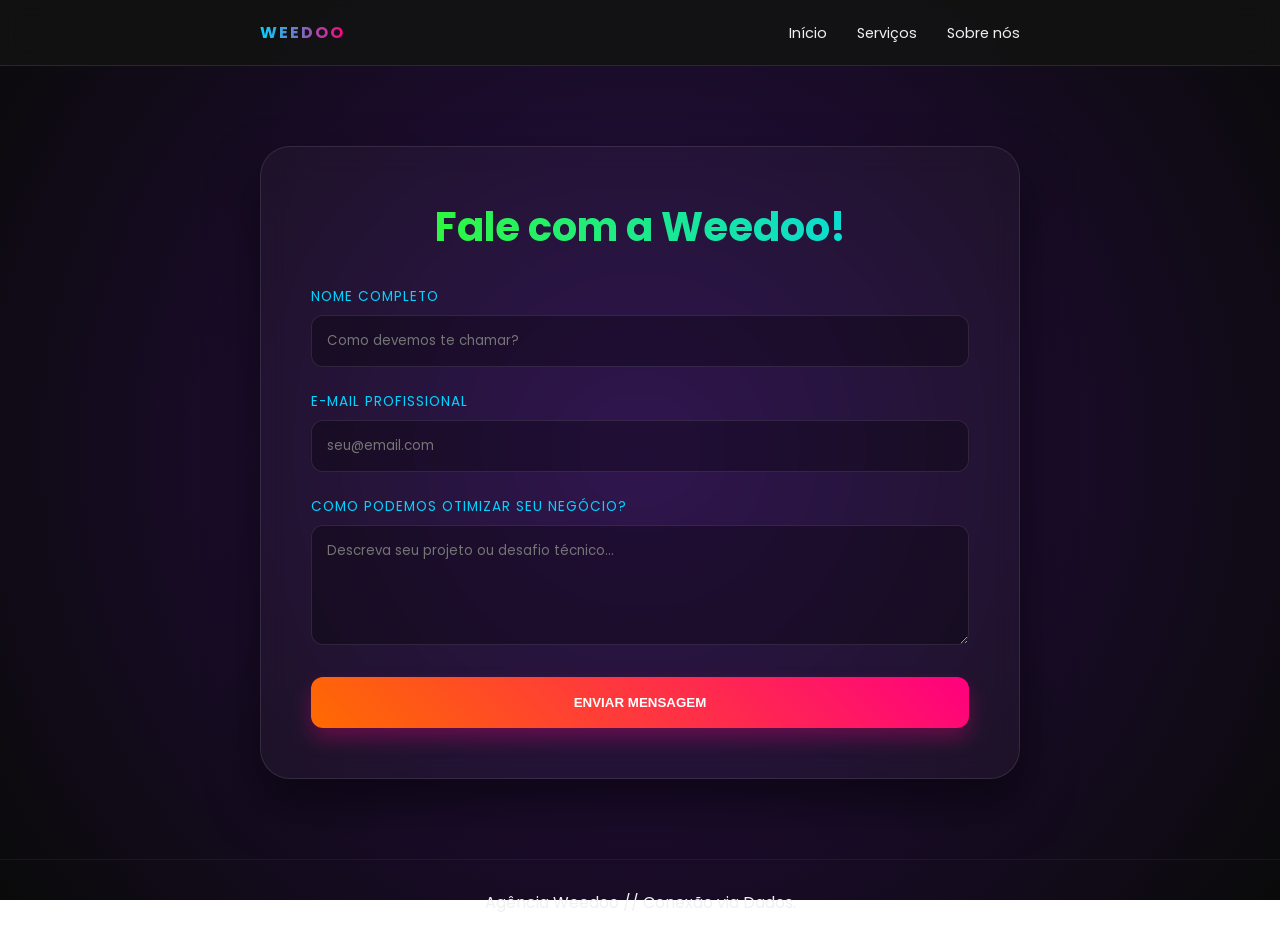
==== contato.html @ fac50c41 "Adicionado páginas de serviços, sobre e contato, com efeito Glassmorphism" ====
<!DOCTYPE html>
<html lang="pt-br">

<head>
    <meta charset="UTF-8">
    <meta name="viewport" content="width=device-width, initial-scale=1.0">
    <meta name="description"
        content="Entre em contato com a Agência Weedoo para consultoria em SEO e Business Intelligence.">
    <title>Weedoo - Conecte-se</title>

    <style>
        /* Base Ciber-Botânica */
        * {
            margin: 0;
            padding: 0;
            box-sizing: border-box;
        }

        body {
            font-family: 'Poppins', sans-serif;
            color: #f0f0f0;
            background: radial-gradient(circle at 50% 50%, rgb(42, 14, 74) 0%, rgb(10, 10, 10) 100%);
            background-attachment: fixed;
            min-height: 100vh;
            display: flex;
            flex-direction: column;
        }

        .container {
            max-width: 800px;
            margin: 0 auto;
            padding: 0 20px;
            width: 100%;
        }

        header {
            background-color: rgba(18, 18, 18, 0.9);
            backdrop-filter: blur(10px);
            padding: 20px 0;
            border-bottom: 1px solid rgba(255, 255, 255, 0.1);
        }

        header .container {
            display: flex;
            justify-content: space-between;
            align-items: center;
        }

        .logo strong {
            background: linear-gradient(90deg, #00d4ff, #ff007f);
            -webkit-background-clip: text;
            -webkit-text-fill-color: transparent;
            letter-spacing: 2px;
        }

        nav ul {
            display: flex;
            list-style: none;
        }

        nav ul li {
            margin-left: 30px;
        }

        nav ul li a {
            text-decoration: none;
            color: #f0f0f0;
            font-size: 0.9em;
        }

        /* Estilo do Formulário Surrealista */
        .contact-section {
            flex: 1;
            padding: 80px 0;
            display: flex;
            justify-content: center;
            align-items: center;
        }

        .form-card {
            background: rgba(255, 255, 255, 0.03);
            backdrop-filter: blur(15px);
            padding: 50px;
            border-radius: 30px;
            border: 1px solid rgba(255, 255, 255, 0.1);
            box-shadow: 0 25px 50px rgba(0, 0, 0, 0.5);
            width: 100%;
        }

        .form-card h1 {
            text-align: center;
            margin-bottom: 30px;
            font-size: 2.5em;
            background: linear-gradient(90deg, #39ff14, #00d4ff);
            -webkit-background-clip: text;
            -webkit-text-fill-color: transparent;
        }

        .input-group {
            margin-bottom: 25px;
            position: relative;
        }

        .input-group label {
            display: block;
            margin-bottom: 8px;
            font-size: 0.85em;
            color: #00d4ff;
            text-transform: uppercase;
            letter-spacing: 1px;
        }

        .input-group input,
        .input-group textarea {
            width: 100%;
            padding: 15px;
            background: rgba(0, 0, 0, 0.3);
            border: 1px solid rgba(255, 255, 255, 0.1);
            border-radius: 12px;
            color: #fff;
            font-family: inherit;
            transition: 0.4s;
            outline: none;
        }

        /* Efeito de Foco Neon */
        .input-group input:focus,
        .input-group textarea:focus {
            border-color: #ff007f;
            box-shadow: 0 0 15px rgba(255, 0, 127, 0.3);
            background: rgba(255, 255, 255, 0.05);
        }

        textarea {
            resize: vertical;
            min-height: 120px;
        }

        .btn-submit {
            width: 100%;
            padding: 18px;
            background: linear-gradient(45deg, #ff6b00, #ff007f);
            border: none;
            border-radius: 12px;
            color: white;
            font-weight: 700;
            text-transform: uppercase;
            cursor: pointer;
            transition: 0.3s;
            box-shadow: 0 10px 20px rgba(255, 0, 127, 0.3);
        }

        .btn-submit:hover {
            transform: translateY(-3px);
            box-shadow: 0 15px 30px rgba(255, 0, 127, 0.5);
            filter: brightness(1.1);
        }

        footer {
            text-align: center;
            padding: 30px 0;
            border-top: 1px solid rgba(255, 255, 255, 0.05);
        }
    </style>
    <link href="https://fonts.googleapis.com/css2?family=Poppins:wght@400;700&display=swap" rel="stylesheet">
</head>

<body>

    <header>
        <div class="container">
            <div class="logo"><strong>WEEDOO</strong></div>
            <nav>
                <ul>
                    <li><a href="index.html">Início</a></li>
                    <li><a href="servicos.html">Serviços</a></li>
                    <li><a href="sobre.html">Sobre nós</a></li>
                </ul>
            </nav>
        </div>
    </header>

    <main class="contact-section">
        <div class="container">
            <div class="form-card">
                <h1>Fale com a Weedoo!</h1>
                <form action="#" method="POST">
                    <div class="input-group">
                        <label for="nome">Nome Completo</label>
                        <input type="text" id="nome" name="nome" placeholder="Como devemos te chamar?" required>
                    </div>

                    <div class="input-group">
                        <label for="email">E-mail Profissional</label>
                        <input type="email" id="email" name="email" placeholder="seu@email.com" required>
                    </div>

                    <div class="input-group">
                        <label for="mensagem">Como podemos otimizar seu negócio?</label>
                        <textarea id="mensagem" name="mensagem"
                            placeholder="Descreva seu projeto ou desafio técnico..."></textarea>
                    </div>

                    <button type="submit" class="btn-submit">Enviar Mensagem</button>
                </form>
            </div>
        </div>
    </main>

    <footer>
        <p>Agência Weedoo // Conexão via Dados.</p>
    </footer>

</body>

</html>
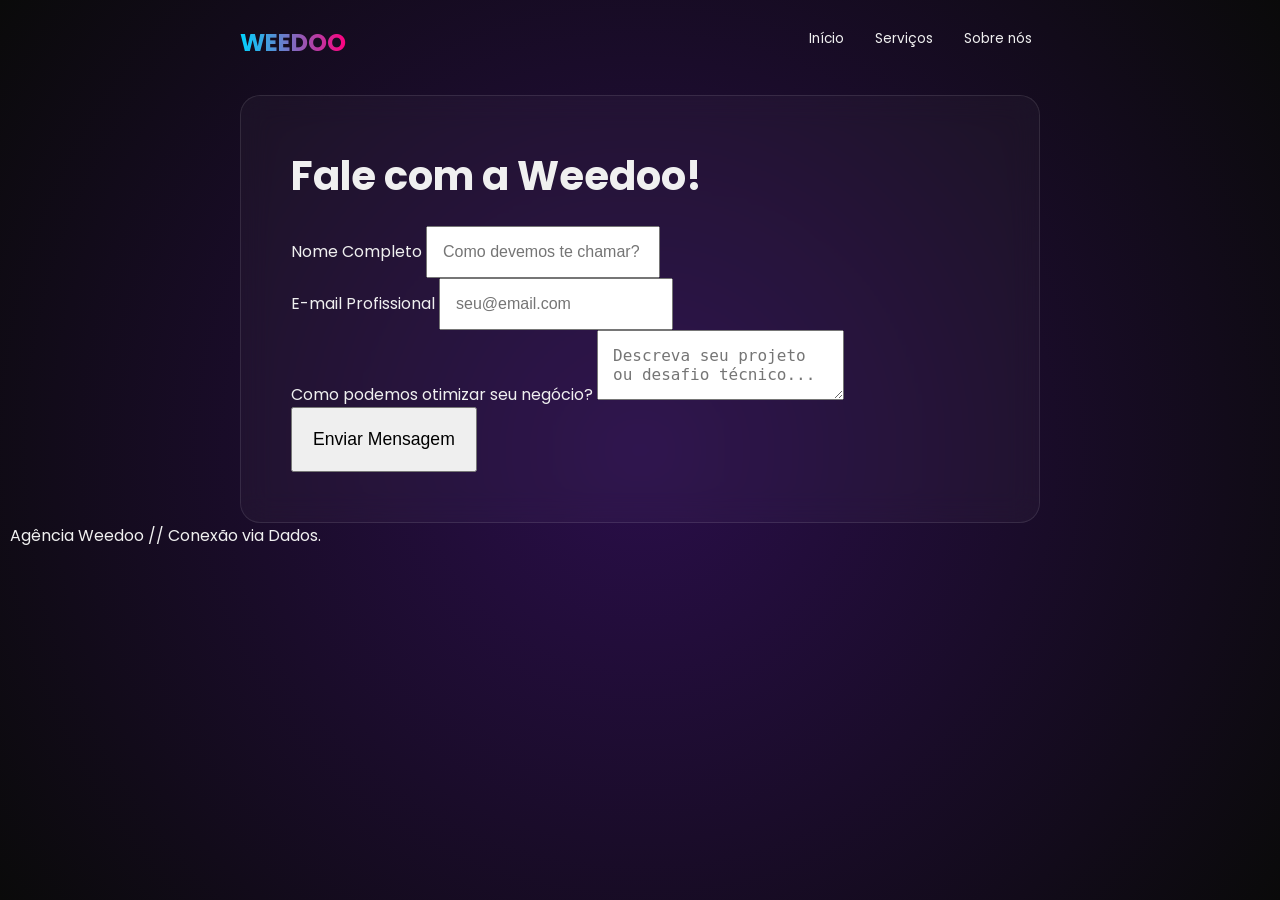
==== commit 63522650: "Adicionado CSS na página de contatos" ====
--- a/contato.html
+++ b/contato.html
@@ -9,7 +9,6 @@
     <title>Weedoo - Conecte-se</title>
 
     <style>
-        /* Base Ciber-Botânica */
         * {
             margin: 0;
             padding: 0;
@@ -22,144 +21,97 @@
             background: radial-gradient(circle at 50% 50%, rgb(42, 14, 74) 0%, rgb(10, 10, 10) 100%);
             background-attachment: fixed;
             min-height: 100vh;
-            display: flex;
-            flex-direction: column;
+            /* Garante que o conteúdo não cole nas bordas do celular */
+            padding: 10px;
         }
 
+        /* Ajuste para Mobile-First: o container ocupa quase tudo no celular */
         .container {
             max-width: 800px;
             margin: 0 auto;
-            padding: 0 20px;
             width: 100%;
         }
 
         header {
-            background-color: rgba(18, 18, 18, 0.9);
-            backdrop-filter: blur(10px);
-            padding: 20px 0;
-            border-bottom: 1px solid rgba(255, 255, 255, 0.1);
+            padding: 15px 0;
         }
 
+        /* No Mobile, vamos empilhar a logo e o menu para dar mais espaço */
         header .container {
             display: flex;
-            justify-content: space-between;
-            align-items: center;
+            flex-direction: column;
+            gap: 15px;
+            text-align: center;
         }
 
         .logo strong {
+            font-size: 1.5em;
             background: linear-gradient(90deg, #00d4ff, #ff007f);
             -webkit-background-clip: text;
             -webkit-text-fill-color: transparent;
-            letter-spacing: 2px;
         }
 
         nav ul {
             display: flex;
+            justify-content: center;
+            gap: 15px;
+            /* Espaço maior entre links para evitar cliques errados */
             list-style: none;
-        }
-
-        nav ul li {
-            margin-left: 30px;
         }
 
         nav ul li a {
             text-decoration: none;
             color: #f0f0f0;
-            font-size: 0.9em;
+            font-size: 0.85em;
+            padding: 8px;
+            /* Área de toque maior */
         }
 
-        /* Estilo do Formulário Surrealista */
-        .contact-section {
-            flex: 1;
-            padding: 80px 0;
-            display: flex;
-            justify-content: center;
-            align-items: center;
-        }
-
+        /* Formulário otimizado para o polegar */
         .form-card {
             background: rgba(255, 255, 255, 0.03);
             backdrop-filter: blur(15px);
-            padding: 50px;
-            border-radius: 30px;
+            padding: 30px 20px;
+            /* Menos preenchimento lateral no mobile */
+            border-radius: 20px;
             border: 1px solid rgba(255, 255, 255, 0.1);
-            box-shadow: 0 25px 50px rgba(0, 0, 0, 0.5);
-            width: 100%;
+            margin-top: 20px;
         }
 
         .form-card h1 {
-            text-align: center;
-            margin-bottom: 30px;
-            font-size: 2.5em;
-            background: linear-gradient(90deg, #39ff14, #00d4ff);
-            -webkit-background-clip: text;
-            -webkit-text-fill-color: transparent;
-        }
-
-        .input-group {
-            margin-bottom: 25px;
-            position: relative;
-        }
-
-        .input-group label {
-            display: block;
-            margin-bottom: 8px;
-            font-size: 0.85em;
-            color: #00d4ff;
-            text-transform: uppercase;
-            letter-spacing: 1px;
+            font-size: 1.8em;
+            /* Fonte menor para não quebrar linha em excesso */
+            margin-bottom: 20px;
         }
 
         .input-group input,
         .input-group textarea {
-            width: 100%;
+            font-size: 16px;
+            /* DICA DE OURO: No iPhone, se a fonte for < 16px, o navegador dá zoom automático ao clicar, o que estraga a experiência. */
             padding: 15px;
-            background: rgba(0, 0, 0, 0.3);
-            border: 1px solid rgba(255, 255, 255, 0.1);
-            border-radius: 12px;
-            color: #fff;
-            font-family: inherit;
-            transition: 0.4s;
-            outline: none;
-        }
-
-        /* Efeito de Foco Neon */
-        .input-group input:focus,
-        .input-group textarea:focus {
-            border-color: #ff007f;
-            box-shadow: 0 0 15px rgba(255, 0, 127, 0.3);
-            background: rgba(255, 255, 255, 0.05);
-        }
-
-        textarea {
-            resize: vertical;
-            min-height: 120px;
         }
 
         .btn-submit {
-            width: 100%;
-            padding: 18px;
-            background: linear-gradient(45deg, #ff6b00, #ff007f);
-            border: none;
-            border-radius: 12px;
-            color: white;
-            font-weight: 700;
-            text-transform: uppercase;
-            cursor: pointer;
-            transition: 0.3s;
-            box-shadow: 0 10px 20px rgba(255, 0, 127, 0.3);
+            padding: 20px;
+            /* Botão bem alto para o toque */
+            font-size: 1.1em;
         }
 
-        .btn-submit:hover {
-            transform: translateY(-3px);
-            box-shadow: 0 15px 30px rgba(255, 0, 127, 0.5);
-            filter: brightness(1.1);
-        }
+        /* MEDIA QUERY: Para telas maiores (Desktop), voltamos ao layout original */
+        @media (min-width: 768px) {
+            header .container {
+                flex-direction: row;
+                justify-content: space-between;
+                text-align: left;
+            }
 
-        footer {
-            text-align: center;
-            padding: 30px 0;
-            border-top: 1px solid rgba(255, 255, 255, 0.05);
+            .form-card {
+                padding: 50px;
+            }
+
+            .form-card h1 {
+                font-size: 2.5em;
+            }
         }
     </style>
     <link href="https://fonts.googleapis.com/css2?family=Poppins:wght@400;700&display=swap" rel="stylesheet">
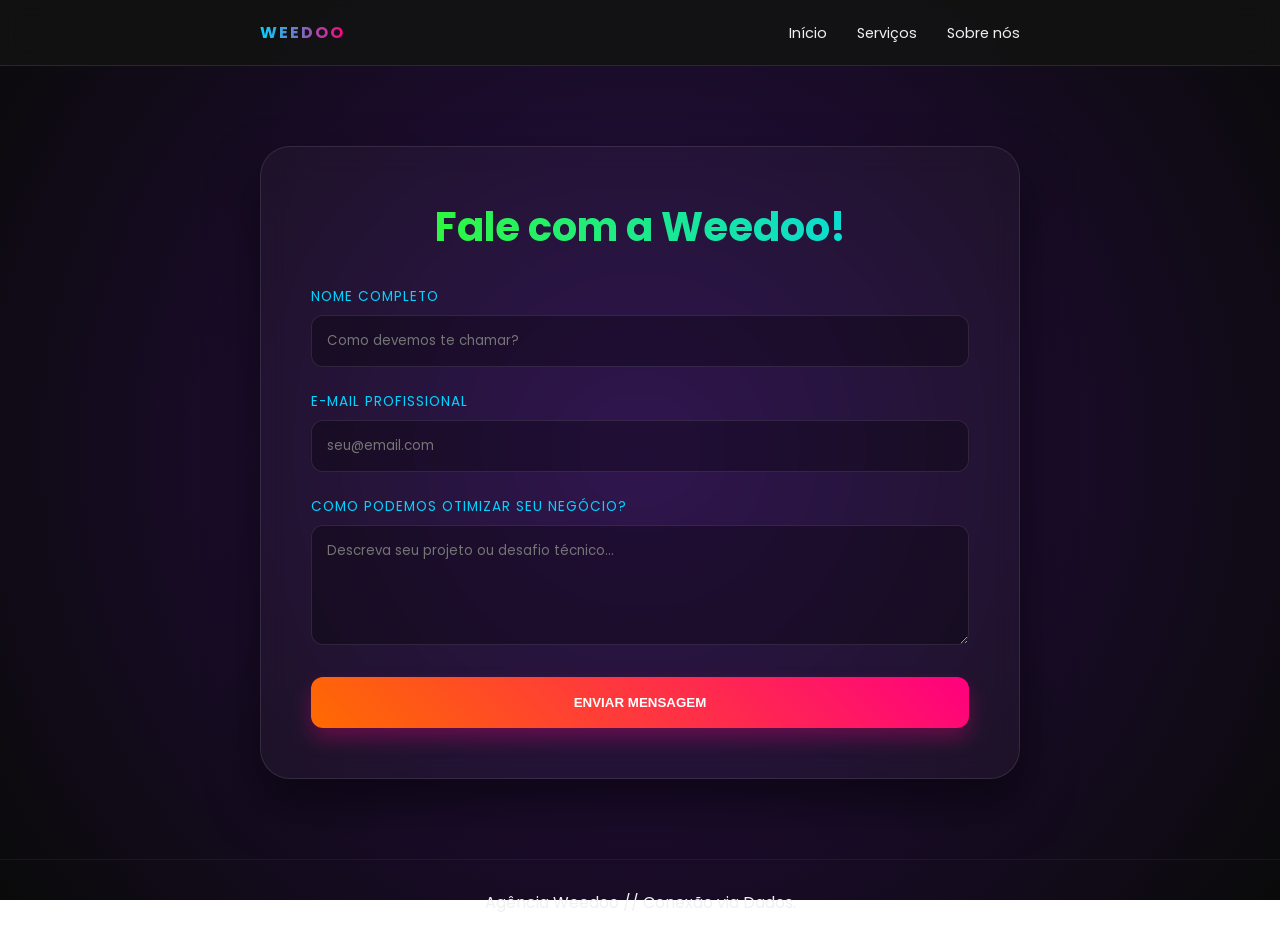
==== commit 07e125a7: "Adicionado CSS na página de contatos" ====
--- a/contato.html
+++ b/contato.html
@@ -9,6 +9,7 @@
     <title>Weedoo - Conecte-se</title>
 
     <style>
+        /* Base Ciber-Botânica */
         * {
             margin: 0;
             padding: 0;
@@ -21,97 +22,144 @@
             background: radial-gradient(circle at 50% 50%, rgb(42, 14, 74) 0%, rgb(10, 10, 10) 100%);
             background-attachment: fixed;
             min-height: 100vh;
-            /* Garante que o conteúdo não cole nas bordas do celular */
-            padding: 10px;
-        }
-
-        /* Ajuste para Mobile-First: o container ocupa quase tudo no celular */
+            display: flex;
+            flex-direction: column;
+        }
+
         .container {
             max-width: 800px;
             margin: 0 auto;
+            padding: 0 20px;
             width: 100%;
         }
 
         header {
-            padding: 15px 0;
-        }
-
-        /* No Mobile, vamos empilhar a logo e o menu para dar mais espaço */
+            background-color: rgba(18, 18, 18, 0.9);
+            backdrop-filter: blur(10px);
+            padding: 20px 0;
+            border-bottom: 1px solid rgba(255, 255, 255, 0.1);
+        }
+
         header .container {
             display: flex;
-            flex-direction: column;
-            gap: 15px;
-            text-align: center;
+            justify-content: space-between;
+            align-items: center;
         }
 
         .logo strong {
-            font-size: 1.5em;
             background: linear-gradient(90deg, #00d4ff, #ff007f);
             -webkit-background-clip: text;
             -webkit-text-fill-color: transparent;
+            letter-spacing: 2px;
         }
 
         nav ul {
             display: flex;
-            justify-content: center;
-            gap: 15px;
-            /* Espaço maior entre links para evitar cliques errados */
             list-style: none;
+        }
+
+        nav ul li {
+            margin-left: 30px;
         }
 
         nav ul li a {
             text-decoration: none;
             color: #f0f0f0;
-            font-size: 0.85em;
-            padding: 8px;
-            /* Área de toque maior */
-        }
-
-        /* Formulário otimizado para o polegar */
+            font-size: 0.9em;
+        }
+
+        /* Estilo do Formulário Surrealista */
+        .contact-section {
+            flex: 1;
+            padding: 80px 0;
+            display: flex;
+            justify-content: center;
+            align-items: center;
+        }
+
         .form-card {
             background: rgba(255, 255, 255, 0.03);
             backdrop-filter: blur(15px);
-            padding: 30px 20px;
-            /* Menos preenchimento lateral no mobile */
-            border-radius: 20px;
+            padding: 50px;
+            border-radius: 30px;
             border: 1px solid rgba(255, 255, 255, 0.1);
-            margin-top: 20px;
+            box-shadow: 0 25px 50px rgba(0, 0, 0, 0.5);
+            width: 100%;
         }
 
         .form-card h1 {
-            font-size: 1.8em;
-            /* Fonte menor para não quebrar linha em excesso */
-            margin-bottom: 20px;
+            text-align: center;
+            margin-bottom: 30px;
+            font-size: 2.5em;
+            background: linear-gradient(90deg, #39ff14, #00d4ff);
+            -webkit-background-clip: text;
+            -webkit-text-fill-color: transparent;
+        }
+
+        .input-group {
+            margin-bottom: 25px;
+            position: relative;
+        }
+
+        .input-group label {
+            display: block;
+            margin-bottom: 8px;
+            font-size: 0.85em;
+            color: #00d4ff;
+            text-transform: uppercase;
+            letter-spacing: 1px;
         }
 
         .input-group input,
         .input-group textarea {
-            font-size: 16px;
-            /* DICA DE OURO: No iPhone, se a fonte for < 16px, o navegador dá zoom automático ao clicar, o que estraga a experiência. */
+            width: 100%;
             padding: 15px;
+            background: rgba(0, 0, 0, 0.3);
+            border: 1px solid rgba(255, 255, 255, 0.1);
+            border-radius: 12px;
+            color: #fff;
+            font-family: inherit;
+            transition: 0.4s;
+            outline: none;
+        }
+
+        /* Efeito de Foco Neon */
+        .input-group input:focus,
+        .input-group textarea:focus {
+            border-color: #ff007f;
+            box-shadow: 0 0 15px rgba(255, 0, 127, 0.3);
+            background: rgba(255, 255, 255, 0.05);
+        }
+
+        textarea {
+            resize: vertical;
+            min-height: 120px;
         }
 
         .btn-submit {
-            padding: 20px;
-            /* Botão bem alto para o toque */
-            font-size: 1.1em;
-        }
-
-        /* MEDIA QUERY: Para telas maiores (Desktop), voltamos ao layout original */
-        @media (min-width: 768px) {
-            header .container {
-                flex-direction: row;
-                justify-content: space-between;
-                text-align: left;
-            }
-
-            .form-card {
-                padding: 50px;
-            }
-
-            .form-card h1 {
-                font-size: 2.5em;
-            }
+            width: 100%;
+            padding: 18px;
+            background: linear-gradient(45deg, #ff6b00, #ff007f);
+            border: none;
+            border-radius: 12px;
+            color: white;
+            font-weight: 700;
+            text-transform: uppercase;
+            cursor: pointer;
+            transition: 0.3s;
+            box-shadow: 0 10px 20px rgba(255, 0, 127, 0.3);
+        }
+
+        .btn-submit:hover {
+            transform: translateY(-3px);
+            box-shadow: 0 15px 30px rgba(255, 0, 127, 0.5);
+            filter: brightness(1.1);
+        }
+
+        footer {
+            text-align: center;
+            padding: 30px 0;
+            border-top: 1px solid rgba(255, 255, 255, 0.05);
         }
     </style>
     <link href="https://fonts.googleapis.com/css2?family=Poppins:wght@400;700&display=swap" rel="stylesheet">
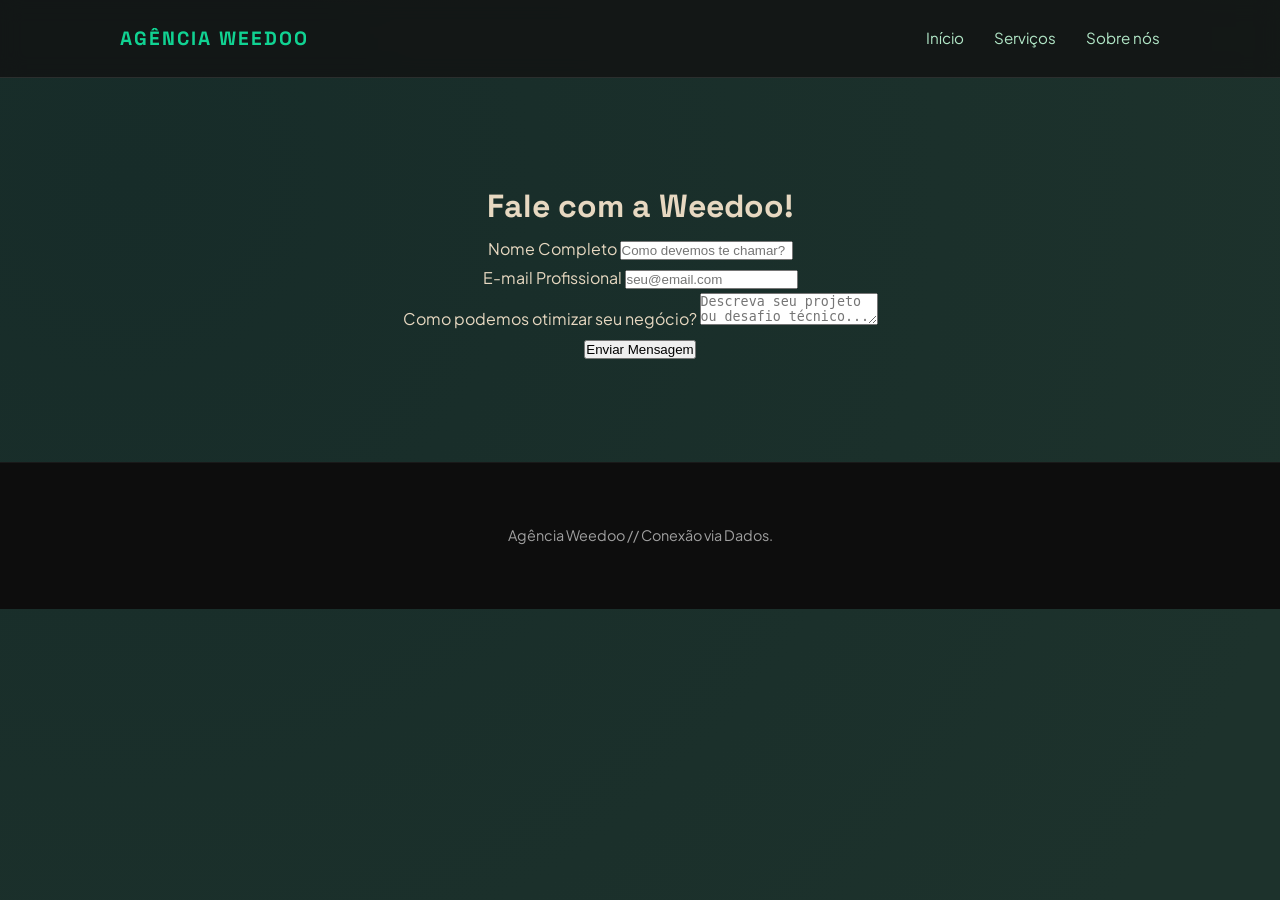
==== commit 35917e9c: "Adicionando estilos na homepage e na página de serviços" ====
--- a/contato.html
+++ b/contato.html
@@ -7,169 +7,19 @@
     <meta name="description"
         content="Entre em contato com a Agência Weedoo para consultoria em SEO e Business Intelligence.">
     <title>Weedoo - Conecte-se</title>
-
-    <style>
-        /* Base Ciber-Botânica */
-        * {
-            margin: 0;
-            padding: 0;
-            box-sizing: border-box;
-        }
-
-        body {
-            font-family: 'Poppins', sans-serif;
-            color: #f0f0f0;
-            background: radial-gradient(circle at 50% 50%, rgb(42, 14, 74) 0%, rgb(10, 10, 10) 100%);
-            background-attachment: fixed;
-            min-height: 100vh;
-            display: flex;
-            flex-direction: column;
-        }
-
-        .container {
-            max-width: 800px;
-            margin: 0 auto;
-            padding: 0 20px;
-            width: 100%;
-        }
-
-        header {
-            background-color: rgba(18, 18, 18, 0.9);
-            backdrop-filter: blur(10px);
-            padding: 20px 0;
-            border-bottom: 1px solid rgba(255, 255, 255, 0.1);
-        }
-
-        header .container {
-            display: flex;
-            justify-content: space-between;
-            align-items: center;
-        }
-
-        .logo strong {
-            background: linear-gradient(90deg, #00d4ff, #ff007f);
-            -webkit-background-clip: text;
-            -webkit-text-fill-color: transparent;
-            letter-spacing: 2px;
-        }
-
-        nav ul {
-            display: flex;
-            list-style: none;
-        }
-
-        nav ul li {
-            margin-left: 30px;
-        }
-
-        nav ul li a {
-            text-decoration: none;
-            color: #f0f0f0;
-            font-size: 0.9em;
-        }
-
-        /* Estilo do Formulário Surrealista */
-        .contact-section {
-            flex: 1;
-            padding: 80px 0;
-            display: flex;
-            justify-content: center;
-            align-items: center;
-        }
-
-        .form-card {
-            background: rgba(255, 255, 255, 0.03);
-            backdrop-filter: blur(15px);
-            padding: 50px;
-            border-radius: 30px;
-            border: 1px solid rgba(255, 255, 255, 0.1);
-            box-shadow: 0 25px 50px rgba(0, 0, 0, 0.5);
-            width: 100%;
-        }
-
-        .form-card h1 {
-            text-align: center;
-            margin-bottom: 30px;
-            font-size: 2.5em;
-            background: linear-gradient(90deg, #39ff14, #00d4ff);
-            -webkit-background-clip: text;
-            -webkit-text-fill-color: transparent;
-        }
-
-        .input-group {
-            margin-bottom: 25px;
-            position: relative;
-        }
-
-        .input-group label {
-            display: block;
-            margin-bottom: 8px;
-            font-size: 0.85em;
-            color: #00d4ff;
-            text-transform: uppercase;
-            letter-spacing: 1px;
-        }
-
-        .input-group input,
-        .input-group textarea {
-            width: 100%;
-            padding: 15px;
-            background: rgba(0, 0, 0, 0.3);
-            border: 1px solid rgba(255, 255, 255, 0.1);
-            border-radius: 12px;
-            color: #fff;
-            font-family: inherit;
-            transition: 0.4s;
-            outline: none;
-        }
-
-        /* Efeito de Foco Neon */
-        .input-group input:focus,
-        .input-group textarea:focus {
-            border-color: #ff007f;
-            box-shadow: 0 0 15px rgba(255, 0, 127, 0.3);
-            background: rgba(255, 255, 255, 0.05);
-        }
-
-        textarea {
-            resize: vertical;
-            min-height: 120px;
-        }
-
-        .btn-submit {
-            width: 100%;
-            padding: 18px;
-            background: linear-gradient(45deg, #ff6b00, #ff007f);
-            border: none;
-            border-radius: 12px;
-            color: white;
-            font-weight: 700;
-            text-transform: uppercase;
-            cursor: pointer;
-            transition: 0.3s;
-            box-shadow: 0 10px 20px rgba(255, 0, 127, 0.3);
-        }
-
-        .btn-submit:hover {
-            transform: translateY(-3px);
-            box-shadow: 0 15px 30px rgba(255, 0, 127, 0.5);
-            filter: brightness(1.1);
-        }
-
-        footer {
-            text-align: center;
-            padding: 30px 0;
-            border-top: 1px solid rgba(255, 255, 255, 0.05);
-        }
-    </style>
-    <link href="https://fonts.googleapis.com/css2?family=Poppins:wght@400;700&display=swap" rel="stylesheet">
+    <link rel="preconnect" href="https://fonts.googleapis.com">
+    <link rel="preconnect" href="https://fonts.gstatic.com" crossorigin>
+    <link href="https://fonts.googleapis.com/css2?family=Plus+Jakarta+Sans:wght@400;500;600&family=Space+Grotesk:wght@500;700&display=swap" rel="stylesheet">
+    <link rel="stylesheet" href="css_files/index-styles.css">
 </head>
 
 <body>
 
     <header>
         <div class="container">
-            <div class="logo"><strong>WEEDOO</strong></div>
+            <div class="logo">
+                <a href="index.html"><strong>AGÊNCIA WEEDOO</strong></a>
+            </div>
             <nav>
                 <ul>
                     <li><a href="index.html">Início</a></li>
--- a/css_files/index-styles.css
+++ b/css_files/index-styles.css
@@ -0,0 +1,444 @@
+/* Reset para um design limpo */
+* {
+    margin: 0;
+    padding: 0;
+    box-sizing: border-box;
+    scroll-behavior: smooth;
+}
+
+body {
+    font-family: 'Plus Jakarta Sans', sans-serif; /* Fonte ultra-legível para o texto */
+    font-weight: 400;
+    line-height: 1.8; /* Diminuído ligeiramente de 2.8 para alinhar com o padrão Data Tech */
+    color: #e7d8c1;
+    background: radial-gradient(circle at 10% 20%, rgb(23, 44, 41) 0%, rgb(29, 50, 44) 90%);
+    background-attachment: fixed;
+    overflow-x: hidden;
+}
+
+/* Forçando os títulos a usarem a estética tech/geométrica */
+h1, h2, h3, .logo strong {
+    font-family: 'Space Grotesk', sans-serif;
+    font-weight: 700; /* Peso marcante para os títulos */
+}
+
+/* Container de Centralização Moderna */
+.container {
+    max-width: 1100px;
+    margin: 0 auto;
+    padding: 0 30px;
+}
+
+/* Cabeçalho Minimalista Moderno */
+header {
+    background-color: rgba(18, 18, 18, 0.8);
+    backdrop-filter: blur(10px);
+    /* Efeito de vidro jateado */
+    border-bottom: 1px solid rgba(255, 255, 255, 0.1);
+    padding: 20px 0;
+    position: sticky;
+    top: 0;
+    z-index: 1000;
+}
+
+header .container {
+    display: flex;
+    justify-content: space-between;
+    align-items: center;
+}
+
+.logo {
+    font-size: 1.2em;
+    font-weight: 800;
+    letter-spacing: 2px;
+    text-transform: uppercase;
+    /* Texto com Gradiente Moderno */
+    background: linear-gradient(90deg, #11e19cef, #11e19cef);
+    -webkit-background-clip: text;
+    -webkit-text-fill-color: transparent;
+    background-clip: text;         /* Propriedade padrão para compatibilidade total */
+    color: transparent;            /* Geralmente usado junto para mostrar o gradiente atrás */
+}
+
+nav ul {
+    display: flex;
+    list-style: none;
+}
+
+nav ul li {
+    margin-left: 30px;
+}
+
+nav ul li a {
+    text-decoration: none;
+    color: #b2e7c7;
+    font-weight: 400;
+    font-size: 0.95em;
+    transition: 0.3s;
+}
+
+/* Hover com o Azul Elétrico */
+nav ul li a:hover {
+    color: #fffb00;
+    text-shadow: 0 0 10px #fffb00;
+}
+
+/* Seção Principal (Hero) Surrealista */
+main {
+    padding: 100px 0;
+    text-align: center;
+}
+
+.hero h1 {
+    font-size: 2.8em;
+    font-weight: 700;
+    margin-bottom: 30px;
+    color: #ecf5b4;
+    line-height: 1.8;
+}
+
+/* Detalhe Laranja Vibrante na Hero */
+.hero p {
+    font-size: 1.2em;
+    color: #f5f5c6;
+    max-width: 700px;
+    margin: 0 auto 40px auto;
+}
+
+p.texto-grande {
+    font-size: 1.5em;
+    color: #f5f5c6;
+    /* Laranja Vibrante */
+    margin-bottom: 20px;
+}
+
+p.texto-medio {
+    font-size: 1.3em;
+    color: #f5f5c6;
+    /* Laranja Vibrante */
+    margin-bottom: 20px;
+}
+
+p.texto-pequeno {
+    font-size: 1.1em;
+    color: #f5f5c6;
+    margin-bottom: 20px;
+    background-size: contain;
+    background-color: #52525262;
+}
+
+/* Botão CTA Laranja com Sombra Neon */
+.btn-cta {
+    background-color: #9f4607;
+    color: #faece3;
+    padding: 15px 35px;
+    border: none;
+    border-radius: 50px;
+    font-size: 1em;
+    font-weight: 600;
+    text-transform: uppercase;
+    cursor: pointer;
+    transition: 0.3s;
+    box-shadow: 0 4px 15px rgba(255, 107, 0, 0.4);
+}
+
+.btn-cta:hover {
+    box-shadow: 0 6px 20px rgba(255, 107, 0, 0.7);
+    transform: translateY(-2px);
+}
+
+/* Grid de Cards Moderno */
+.card-grid {
+    display: grid;
+    grid-template-columns: repeat(2, 1fr);
+    gap: 30px;
+    margin-top: 60px;
+    text-align: left;
+    /* Garante que o grid em si esteja centralizado */
+    justify-content: center; 
+    max-width: 900px; /* Opcional: limita a largura para os cards não ficarem esticados demais */
+    margin-left: auto;
+    margin-right: auto;
+}
+
+/* Quando a tela for menor que 768px (celulares) */
+@media (max-width: 768px) {
+    .card-grid {
+        grid-template-columns: 1fr; /* Volta para 1 card por linha */
+        max-width: 100%;
+    }
+}
+
+/* Cards Surrealistas "Flutuantes" */
+article {
+    background: rgba(255, 255, 255, 0.03);
+    padding: 35px;
+    border-radius: 35px;
+    border: 1px solid rgba(255, 255, 255, 0.05);
+    transition: 0.4s;
+    position: relative;
+    overflow: hidden;
+    height: 100%;
+}
+/* Saiba Mais*/
+span a {
+    cursor: pointer;
+    text-decoration: none;
+    color: #37ff145c;
+}
+span a:hover {
+    transform: translateY(-5px);
+    box-shadow: 0 0 15px rgba(0, 250, 154, 0.15);
+    background-color: rgba(255, 255, 255, 0.03); /* Leve clareada no fundo do card */
+    color: #37ff145c;
+    border: 1px solid rgba(55, 255, 20, 0.1);    /* Borda quase invisível */
+    backdrop-filter: blur(5px);
+    border-radius: 6px;
+}
+/* Efeito de Hover: Borda de Neon Verde e Magenta */
+article:hover {
+    transform: translateY(-5px);
+    border: 1px solid rgba(235, 255, 20, 0.3);
+    box-shadow: 0 10px 30px rgba(75, 251, 44, 0.1);
+}
+
+article h3 {
+    color: #ffd41491;
+    /* Azul Elétrico */
+    margin-bottom: 15px;
+    font-size: 1.4em;
+}
+
+/* Toque Surrealista: Destaque Verde Neon no texto */
+article p {
+    font-size: 1em;
+    color: #d0d0d0;
+    word-wrap: break-word;
+}
+
+article::after {
+    content: '';
+    position: absolute;
+    bottom: 0;
+    left: 0;
+    width: 100%;
+    height: 3px;
+    background: linear-gradient(90deg, #39ff14, #ff007f);
+    /* Verde -> Magenta */
+}
+
+/* ===================================================
+   1. SEÇÃO: POS-CARDS (Estratégias de Marketing CFM)
+   =================================================== */
+
+   .pos-cards {
+    overflow: hidden; /* Mantém os fundos cortados caso use border-radius */
+    margin-top: 30px;
+}
+
+/* Espaçamento padrão para as linhas da seção pós-cards */
+.pos-cards div {
+    padding: 18px 25px;
+}
+
+.pos-cards div span {
+    font-family: 'Space Grotesk', sans-serif;
+    font-weight: 600;
+    color: #37ff1446; /* O verde aplicando o contraste total */
+    letter-spacing: 0.5px;
+}
+
+/* Cores personalizadas para cada uma das 4 linhas */
+.pos-cards div:nth-child(1) {
+    background-color: rgba(255, 255, 255, 0.02); /* Fundo quase invisível para o título */
+}
+
+.pos-cards div:nth-child(2) {
+    background-color: rgba(55, 255, 20, 0.04);   /* Verde neon bem sutil */
+}
+
+.pos-cards div:nth-child(3) {
+    background-color: rgba(0, 0, 0, 0.15);         /* Preto translúcido */
+}
+
+.pos-cards div:nth-child(4) {
+    background-color: rgba(159, 70, 7, 0.08);     /* Toque sutil do laranja do CTA */
+}
+
+
+/* ===================================================
+   2. SEÇÃO: SOBRE-WEEDOO (Institucional)
+   =================================================== */
+
+.sobre-weedoo p {
+    overflow: hidden;
+    margin-top: 30px;
+    font-family:Cambria, Cochin, Georgia, Times, 'Times New Roman', serif;
+    font-weight: 800;
+    font-size: large;
+}
+
+/* Espaçamento padrão para as linhas do Sobre Nós */
+.sobre-weedoo div {
+    padding: 20px 25px;
+}
+
+/* Cores personalizadas para cada uma das 5 linhas */
+.sobre-weedoo div:nth-child(1) {
+    background-color: rgba(120, 71, 199, 0.08);  /* Um toque do roxo da sua logo */
+}
+
+.sobre-weedoo div:nth-child(2) {
+    background-color: rgba(255, 255, 255, 0.03);  /* Cinza bem suave */
+}
+
+.sobre-weedoo div:nth-child(3) {
+    background-color: rgba(0, 0, 0, 0.2);          /* Fundo escuro para contraste */
+}
+
+.sobre-weedoo div:nth-child(4) {
+    background-color: rgba(55, 255, 20, 0.03);   /* Verde ciber-botânico de leve */
+}
+
+.sobre-weedoo div:nth-child(5) {
+    background-color: rgba(0, 0, 0, 0.1);          /* Fechamento mais escuro */
+}
+
+/* Estilização do background da caixa 'Mantenha-se Conectado*'*/
+/* Estilização do container pai */
+.chamada-conexao {
+    background-color: #0f3200a7;
+    border: solid rgba(66, 132, 21, 0.483);
+    border-radius: 8px;
+    overflow: hidden; /* IMPORTANTE: Garante que o fundo das linhas não "vaze" pelas pontas arredondadas */
+}
+
+/* Estilo comum para todas as divs internas (para dar um respiro) */
+.chamada-conexao div {
+    padding: 15px 20px;
+}
+
+/* Cores diferentes para cada linha */
+.chamada-conexao div:nth-child(1) {
+    background-color: rgba(55, 255, 20, 0.037); /* Verde Neon sutil */
+}
+
+.chamada-conexao div:nth-child(2) {
+    background-color: rgba(0, 0, 0, 0.2);      /* Preto translúcido */
+}
+
+.chamada-conexao div:nth-child(3) {
+    background-color: rgba(120, 71, 199, 0.1); /* Púrpura (seguindo sua logo) */
+}
+
+.chamada-conexao div:nth-child(4) {
+    background-color: rgba(55, 255, 20, 0.037); /* Cinza quase invisível */
+}
+
+/* Container Geral do FAQ */
+.faq-secao {
+    margin-top: 60px;
+    text-align: left;
+}
+
+.faq-secao h2 {
+    text-align: center;
+    margin-bottom: 40px;
+    color: #ecf5b4;
+}
+
+.faq-container {
+    max-width: 800px;
+    margin: 0 auto;
+}
+
+/* Estilização de cada bloco de pergunta */
+.faq-container details {
+    background-color: rgba(255, 255, 255, 0.02);
+    border: 1px solid rgba(66, 132, 21, 0.3);
+    border-radius: 8px;
+    margin-bottom: 15px;
+    padding: 20px;
+    transition: all 0.3s ease;
+}
+
+/* O título da pergunta (clicável) */
+.faq-container summary {
+    font-family: 'Space Grotesk', sans-serif;
+    font-weight: 600;
+    color: #e7d8c1;
+    cursor: pointer;
+    list-style: none; /* Remove a seta padrão no Chrome/Firefox */
+    display: flex;
+    justify-content: space-between;
+    align-items: center;
+}
+
+/* Remove a seta padrão no Safari */
+.faq-container summary::-webkit-details-marker {
+    display: none;
+}
+
+/* Pequeno sinal de "+" estilizado usando pseudo-elemento */
+.faq-container summary::after {
+    content: '+';
+    color: #37ff145c; /* Seu verde neon translúcido */
+    font-size: 1.4em;
+    transition: transform 0.3s ease;
+}
+
+/* --- COMPORTAMENTO QUANDO ABERTO --- */
+
+/* Quando o card está aberto, muda a borda e o brilho */
+.faq-container details[open] {
+    border-color: rgba(55, 255, 20, 0.6);
+    box-shadow: 0 0 15px rgba(55, 255, 20, 0.05);
+    background-color: rgba(0, 0, 0, 0.15);
+}
+
+/* Gira o sinal de "+" para virar um "x" quando aberto */
+.faq-container details[open] summary::after {
+    transform: rotate(45deg);
+    color: #37ff14; /* Verde neon total quando ativo */
+}
+
+/* Estilo do texto da resposta */
+.faq-container p {
+    font-family: 'Plus Jakarta Sans', sans-serif;
+    margin-top: 15px;
+    color: #d0d0d0;
+    line-height: 1.6;
+    font-size: 0.95em;
+}
+
+/* Rodapé em Profundidade */
+footer {
+    background-color: #0d0d0d;
+    color: #a0a0a0;
+    padding: 60px 0;
+    text-align: center;
+    font-size: 0.9em;
+    border-top: 1px solid rgba(255, 255, 255, 0.05);
+}
+
+footer a {
+    color: #4c00ff;
+    /* Magenta */
+    text-decoration: none;
+    margin: 0 10px;
+    transition: 0.3s;
+}
+
+footer a:hover {
+    color: #ffffff;
+    text-shadow: 0 0 10px #ff007f;
+}
+
+/* Ajuste de responsividade para telas de até 768px (Celulares e Tablets) */
+@media (max-width: 768px) {
+    .chamada-conexao {
+        margin-left: 20px;  /* Afasta da margem esquerda */
+        margin-right: 20px; /* Afasta da margem direita */
+        width: auto;        /* O pulo do gato: desfaz o '100%' para a margem funcionar sem criar barra de rolagem lateral */
+    }
+}
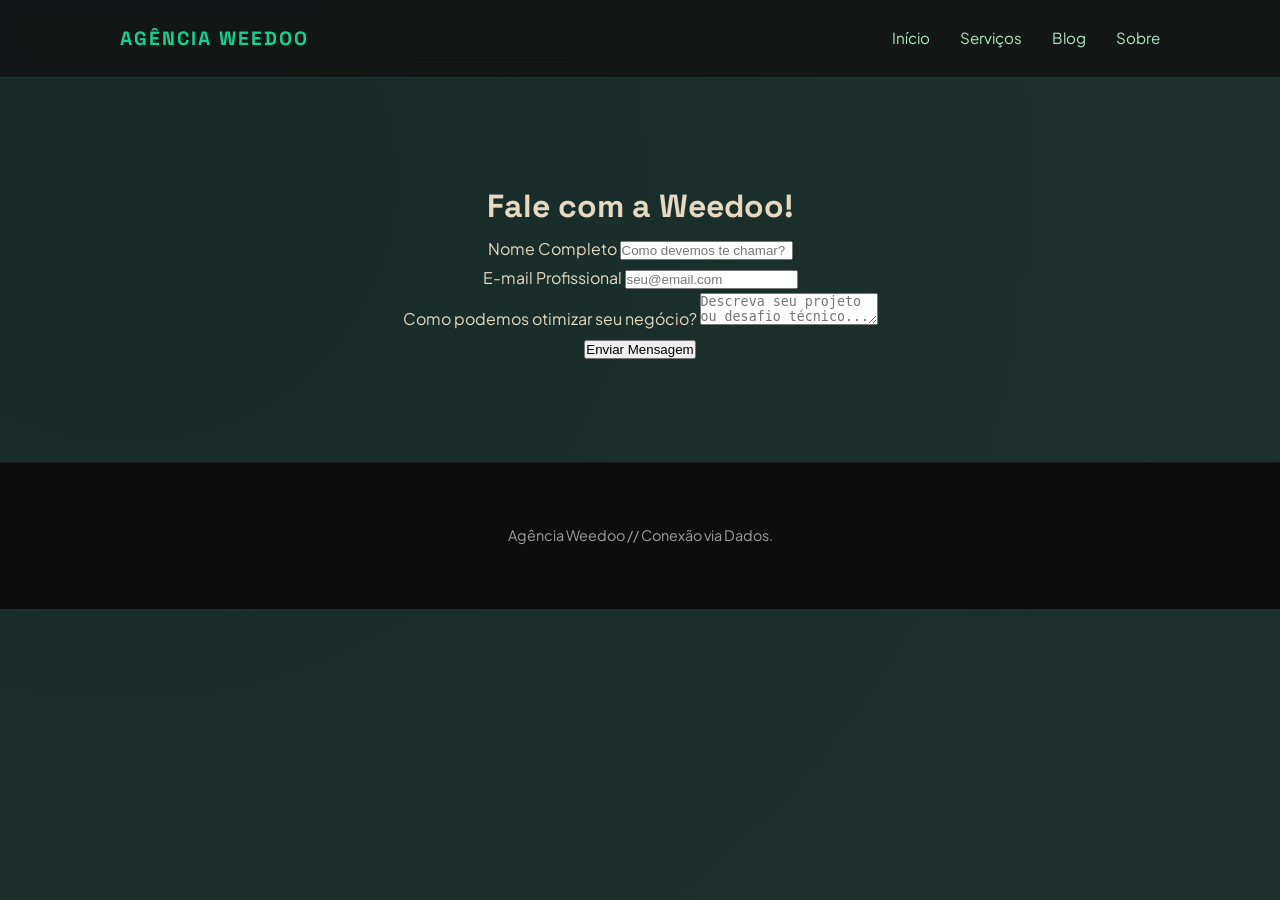
==== commit f9b6a23c: "Adicionando estilos na homepage, na página de serviços e criação da página de blog" ====
--- a/contato.html
+++ b/contato.html
@@ -6,7 +6,7 @@
     <meta name="viewport" content="width=device-width, initial-scale=1.0">
     <meta name="description"
         content="Entre em contato com a Agência Weedoo para consultoria em SEO e Business Intelligence.">
-    <title>Weedoo - Conecte-se</title>
+    <title>Agência Weedoo - Conecte-se</title>
     <link rel="preconnect" href="https://fonts.googleapis.com">
     <link rel="preconnect" href="https://fonts.gstatic.com" crossorigin>
     <link href="https://fonts.googleapis.com/css2?family=Plus+Jakarta+Sans:wght@400;500;600&family=Space+Grotesk:wght@500;700&display=swap" rel="stylesheet">
@@ -24,7 +24,8 @@
                 <ul>
                     <li><a href="index.html">Início</a></li>
                     <li><a href="servicos.html">Serviços</a></li>
-                    <li><a href="sobre.html">Sobre nós</a></li>
+                    <li><a href="blog.html">Blog</a></li>
+                    <li><a href="sobre.html">Sobre</a></li>
                 </ul>
             </nav>
         </div>
--- a/css_files/index-styles.css
+++ b/css_files/index-styles.css
@@ -14,6 +14,8 @@
     background: radial-gradient(circle at 10% 20%, rgb(23, 44, 41) 0%, rgb(29, 50, 44) 90%);
     background-attachment: fixed;
     overflow-x: hidden;
+    max-width: 100%;
+    margin: 0 auto;
 }
 
 /* Forçando os títulos a usarem a estética tech/geométrica */
@@ -147,16 +149,17 @@
     transform: translateY(-2px);
 }
 
-/* Grid de Cards Moderno */
-.card-grid {
+/* ==========================================================================
+   GRID DE CARDS MODERNOS (Layout 2x2)
+   ========================================================================== */
+   .card-grid {
     display: grid;
     grid-template-columns: repeat(2, 1fr);
     gap: 30px;
     margin-top: 60px;
     text-align: left;
-    /* Garante que o grid em si esteja centralizado */
     justify-content: center; 
-    max-width: 900px; /* Opcional: limita a largura para os cards não ficarem esticados demais */
+    max-width: 900px; 
     margin-left: auto;
     margin-right: auto;
 }
@@ -169,8 +172,10 @@
     }
 }
 
-/* Cards Surrealistas "Flutuantes" */
-article {
+/* ==========================================================================
+   CARDS SURREALISTAS "FLUTUANTES"
+   ========================================================================== */
+.card-servico {
     background: rgba(255, 255, 255, 0.03);
     padding: 35px;
     border-radius: 35px;
@@ -178,53 +183,84 @@
     transition: 0.4s;
     position: relative;
     overflow: hidden;
-    height: 100%;
-}
-/* Saiba Mais*/
-span a {
-    cursor: pointer;
-    text-decoration: none;
-    color: #37ff145c;
-}
-span a:hover {
-    transform: translateY(-5px);
-    box-shadow: 0 0 15px rgba(0, 250, 154, 0.15);
-    background-color: rgba(255, 255, 255, 0.03); /* Leve clareada no fundo do card */
-    color: #37ff145c;
-    border: 1px solid rgba(55, 255, 20, 0.1);    /* Borda quase invisível */
-    backdrop-filter: blur(5px);
-    border-radius: 6px;
-}
+    
+    /* Ativa o Flexbox para empurrar o botão para o rodapé do card */
+    display: flex;
+    flex-direction: column;
+}
+
 /* Efeito de Hover: Borda de Neon Verde e Magenta */
-article:hover {
+.card-servico:hover {
     transform: translateY(-5px);
     border: 1px solid rgba(235, 255, 20, 0.3);
     box-shadow: 0 10px 30px rgba(75, 251, 44, 0.1);
 }
 
-article h3 {
-    color: #ffd41491;
-    /* Azul Elétrico */
+.card-servico h3 {
+    color: #ffd41491; /* Destaque original */
     margin-bottom: 15px;
     font-size: 1.4em;
 }
 
-/* Toque Surrealista: Destaque Verde Neon no texto */
-article p {
+/* Espaçamento consistente para os parágrafos sem precisar de <br> */
+.card-servico p {
     font-size: 1em;
     color: #d0d0d0;
     word-wrap: break-word;
-}
-
-article::after {
+    margin-bottom: 15px;
+    line-height: 1.6;
+}
+
+/* Efeito de linha neon na base do card */
+.card-servico::after {
     content: '';
     position: absolute;
     bottom: 0;
     left: 0;
     width: 100%;
     height: 3px;
-    background: linear-gradient(90deg, #39ff14, #ff007f);
-    /* Verde -> Magenta */
+    background: linear-gradient(90deg, #39ff14, #ff007f); /* Verde -> Magenta */
+}
+
+/* ==========================================================================
+   CONTROLE E AJUSTE DAS IMAGENS DOS CARDS
+   ========================================================================== */
+.img-card {
+    width: 100%;
+    height: 200px;       /* Mantém uma altura padrão e simétrica para as imagens */
+    object-fit: cover;   /* Recorta e adapta a imagem perfeitamente sem amassar */
+    border-radius: 16px; /* Cantos arredondados harmonizando com o card */
+    margin-bottom: 20px;
+}
+
+/* ==========================================================================
+   BOTÃO SAIBA MAIS
+   ========================================================================== */
+.botao-saiba-mais {
+    cursor: pointer;
+    text-decoration: none; /* Remove o sublinhado/underline padrão */
+    color: #9afb898c;
+    background-color: #8f770ae5;
+    border-radius: 8px;
+    border: inset rgba(255, 132, 0, 0.812) 3px;
+    display: inline-block;
+    transition: 0.3s;
+    
+    /* O Pulo do Gato: Empurra o botão magneticamente para a base do card,
+       alinhando horizontalmente todos os botões da mesma linha */
+    margin-top: auto; 
+    padding: 8px 12px;
+    width: fit-content;
+}
+
+.botao-saiba-mais:hover {
+    transform: translateY(-2px);
+    box-shadow: 0 0 15px rgba(0, 250, 154, 0.15);
+    background-color: rgba(255, 255, 255, 0.03); 
+    color: #37ff14; /* Destaca o verde no hover */
+    border: 1px solid rgba(55, 255, 20, 0.2);   
+    backdrop-filter: blur(5px);
+    border-radius: 6px;
 }
 
 /* ===================================================
@@ -441,4 +477,26 @@
         margin-right: 20px; /* Afasta da margem direita */
         width: auto;        /* O pulo do gato: desfaz o '100%' para a margem funcionar sem criar barra de rolagem lateral */
     }
+}
+
+/* ==========================================================================
+   CONTROLE DAS IMAGENS DOS CARDS (REGRA BLINDADA)
+   ========================================================================== */
+   .services-grid .card-servico .img-card {
+    width: 100%;
+    max-width: 100%;   /* Trava o vazamento horizontal */
+    /* height: 220px;     Fixa a altura */
+    object-fit: cover; /* Corta sem amassar */
+    display: flex;    /* Comportamento seguro em flexbox */
+    border-radius: 12px;
+    margin-bottom: 20px;
+    margin-top: 15px;
+}
+
+/* Responsividade: Transforma a grade em 1 coluna (1x4) em telas de celular */
+@media (max-width: 768px) {
+    .services-grid {
+        grid-template-columns: 1fr; 
+        gap: 20px;
+    }
 }
